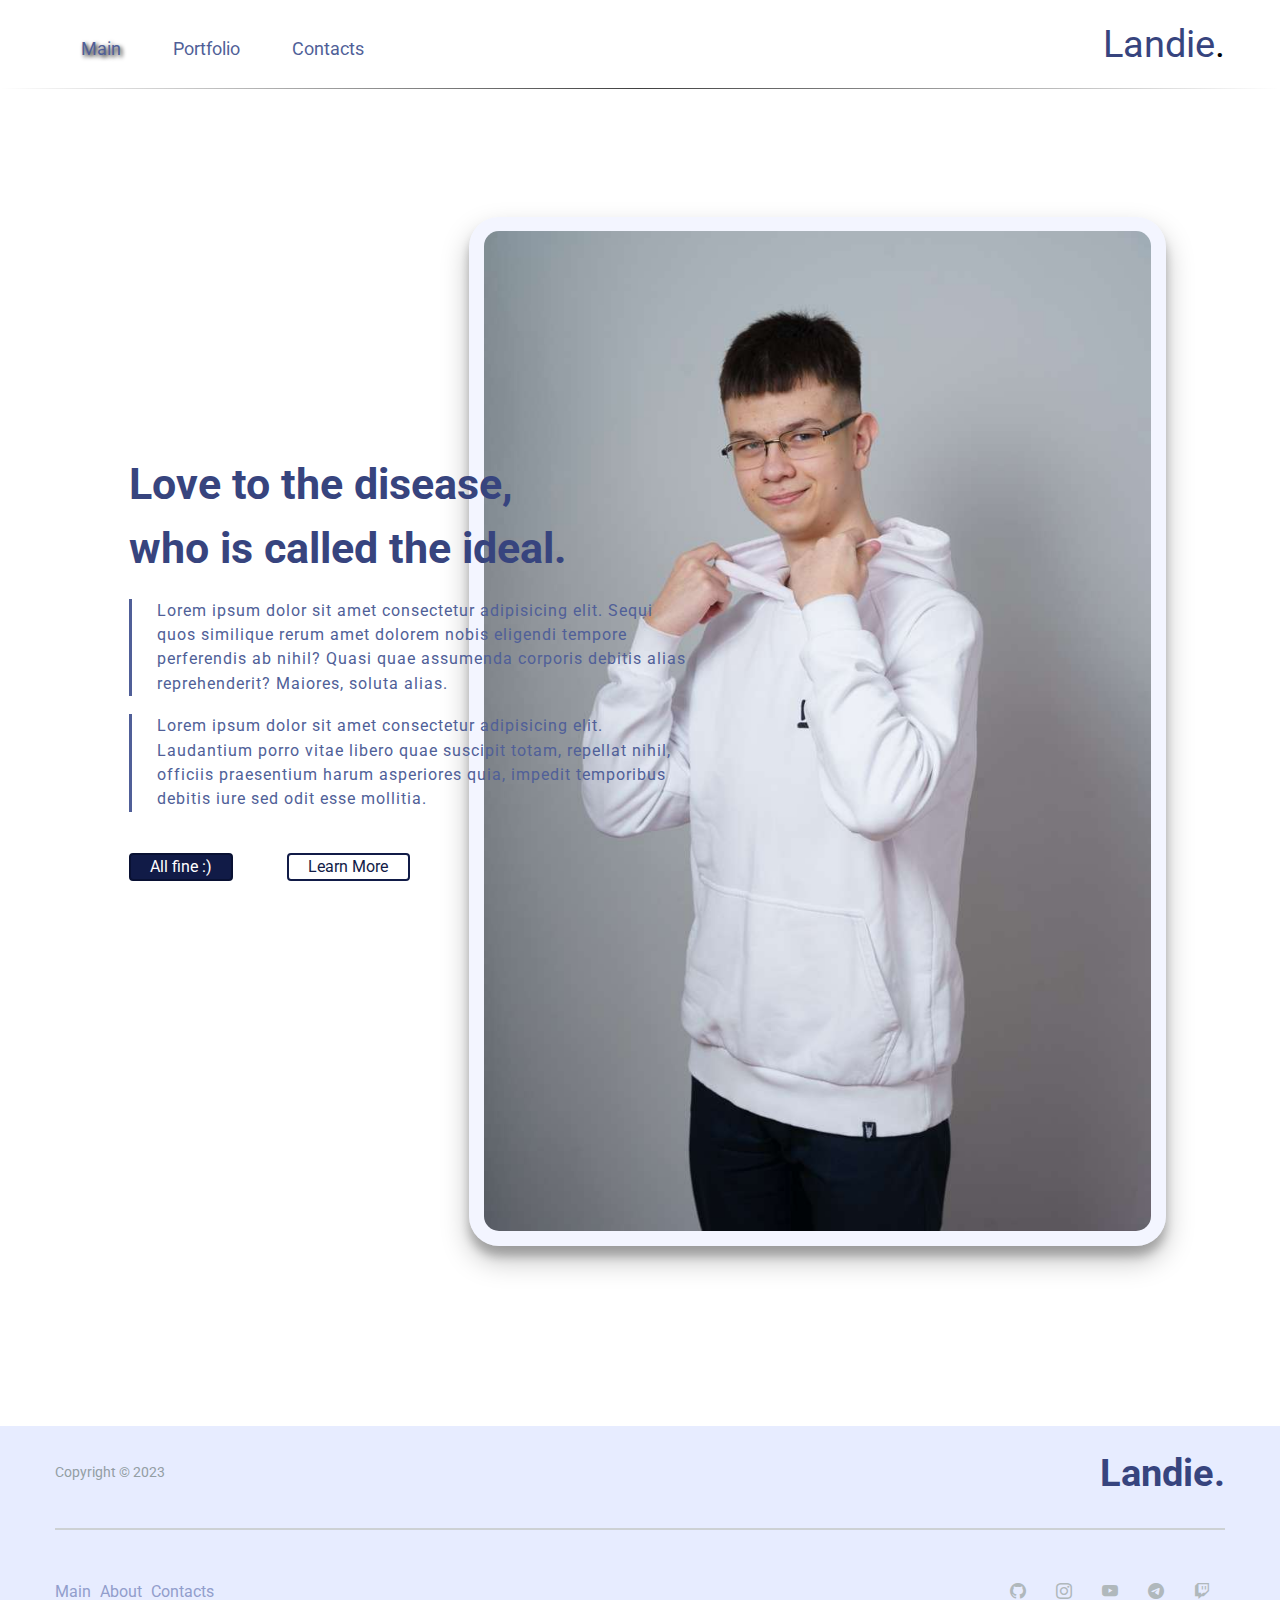
==== index.html @ 2be6ec56 "CHANGES#17" ====
<!DOCTYPE html>
<html lang="en">
<head>
    <meta charset="UTF-8">
    <meta http-equiv="X-UA-Compatible" content="IE=edge">
    <meta name="viewport" content="width=device-width, initial-scale=1.0">
    <title>Page#1</title>
    <!-- Google fonts start -->
    <link rel="preconnect" href="https://fonts.googleapis.com">
    <link rel="preconnect" href="https://fonts.gstatic.com" crossorigin>
    <link href="https://fonts.googleapis.com/css2?family=Roboto:wght@500&display=swap" rel="stylesheet">

    <link rel="preconnect" href="https://fonts.googleapis.com">
    <link rel="preconnect" href="https://fonts.gstatic.com" crossorigin>
    <link href="https://fonts.googleapis.com/css2?family=Oswald:wght@200;400&display=swap" rel="stylesheet">
    <!-- Google fonts end -->
    <link rel="stylesheet" href="styles.css">
    <!-- fav-icon start-->
    <link rel="icon" type="image/x-icon" href="icons/letter-l.png">
    <!-- fav-icon end-->
    <!-- bootstrap-icons start -->
    <link rel="stylesheet" href="https://cdn.jsdelivr.net/npm/bootstrap-icons@1.10.3/font/bootstrap-icons.css">
    <!-- bootstrap-icons end -->
</head>
<body>
    <header class="header">
        <div class="container">
            <nav class="navigation">
                <ul class="header-list">
                    <li class="list-elem"><a href="#">Main</a></li>
                    <li><a href="portfolioPage.html">Portfolio</a></li>
                    <li><a href="contactsPage.html">Contacts</a></li>
                </ul>
                <div>
                    <a class="logo" href="index.html">Landie</a><span>.</span>
                </div>
            </nav>
        </div>
    </header>
    <hr class="top-line">
    <main class="main">
        <div class="container">
            <div class="section">
                <h1>Love to the disease,</br> who is called the ideal.</h1>
                <p>Lorem ipsum dolor sit amet consectetur adipisicing elit. Sequi quos similique rerum amet dolorem nobis eligendi tempore perferendis ab nihil? Quasi quae assumenda corporis debitis alias reprehenderit? Maiores, soluta alias.</p>
                <p>Lorem ipsum dolor sit amet consectetur adipisicing elit. Laudantium porro vitae libero quae suscipit totam, repellat nihil, officiis praesentium harum asperiores quia, impedit temporibus debitis iure sed odit esse mollitia.</p>
                <div class="space">
                    <button class="main-button b1" id="bLearnMore">All fine :)</button>
                    <button class="main-button b2">Learn More</button>
                </div>
            </div>
        </div>
        <div class="container photo">
            <img src="imges/img1.jpeg" alt="landie photo">
        </div>
    </main>
    <footer class="footer">
        <div class="container foot-con">
            <div class="pre-footer">
                <p class="company-text">Copyright © 2023</p>
                <h1 class="footer-logo">Landie<span style="color: #37447E;">.</span></h1>
            </div>
            <hr>
            <div class="double-list">
                <div>
                    <ul class="footer-list-info">
                        <li><a href="index.html">Main</a></li>
                        <li><a href="#">About</a></li>
                        <li><a href="contactsPage.html">Contacts</a></li>
                    </ul>
                </div>
                <div>
                    <ul class="footer-list-socwebs">
                        <li><a href="https://github.com/hennessyasd"><i class="bi bi-github"></i></a></li>
                        <li><a href="https://instagram.com/hennessy895666?igshid=ZDdkNTZiNTM="><i class="bi bi-instagram"></i></a></li>
                        <li><a href="https://www.youtube.com/channel/UC4NdK5tBzwWBTnYLjVRIzmg"><i class="bi bi-youtube"></i></a></li>
                        <li><a href="https://t.me/Hennessyasd"><i class="bi bi-telegram"></i></a></li>
                        <li><a href="https://www.twitch.tv/hns_12"><i class="bi bi-twitch"></i></a></li>
                    </ul>
                </div>
            </div>
            
        </div>
    </footer>
    <script src="script.js"></script>
</body>
</html>
---- styles.css ----
/*reset styles*/
*{
    margin: 0;
    padding: 0;
    list-style-type: none;
}

*,
*::before,
*::after{
    box-sizing: border-box;
}
html:focus-within{
    scroll-behavior: smooth;
}
body{
    max-height: 100vh;
    text-rendering: optimizeSpeed;
    line-height: 1.5;
    font-family: 'Roboto', sans-serif;
}
img, 
picture,
hr{
    max-width: 100%;
    display: block;
}
input,
button,
textarea,
select{
    font: inherit;
}
/*reset styles*/

/*Helper start*/
 .container{
    --container-width: 1200px;

    max-width: var(--container-width);
    padding: 0 15px;
    margin: 0 auto;
 }
/*Helper end*/

/*Veriables start*/
:root {
    --main-color: #37447E;
    --secondary-color: #505F98;
    --header-box-color: #091133;
    --button-color: #111B47;
    --button-text-color: #091133;
    --button-border-color: #091133;
    --numbers-color: #222F65;
    --footer-gray-text: #939EA4;
    --footer-background-color: #E7ECFF;
    --footer-text-color: #929ECC;
    --footer-hr-color: #CDD1D4;
    --text-size: 14px;
    --icons-color: #B0B8BC;
    --background-color: #E7ECFF;
  }
/*Veriables end*/

/*styles start*/
/*navigation start*/
.header .container .navigation .header-list{
    list-style-type: none;
    display: flex;
    justify-content: space-between;
    margin-top: 1vh;
}

.header .container .navigation .header-list li{
    list-style-type: none;
    padding: 0 1rem;
    font-size: 2vh;
    margin: 1rem 1rem;
    padding: 10px;
}
.header .container .navigation .header-list .list-elem{
    text-shadow: 2px 2px 4px black;
}

.header .container .navigation a{
    text-decoration: none;
    color: var(--secondary-color);
    transition: all 0.4s ease-in-out;
}
.header .container .navigation .logo{
    text-decoration: none;
    color: var(--main-color);
}
.header .container .navigation .logo:hover{
    text-decoration: none;
    color: var(--button-text-color);
}

.header .container .navigation a:hover{
    color: var(--header-box-color);
    transition: 1s;
}

.header .container .navigation{
    display: flex;
    justify-content: space-between;
    align-items: center;
}

.header .container .navigation .logo, span{
    font-size: 3vw;
}
/*navigation end*/

/*main start*/
.main{
    /* width: 1440px;
    height: 1628px; */
    display: flex;  
    justify-content: space-between;
    align-items: center;
    margin-top: 10vw;
    padding-bottom: 20vh;
}
.main .container:nth-child(2){
    padding-top: 1.6vh;
    padding-bottom: 1.6vh;
    display: flex;
    justify-content: left;
    align-items: center;
    background-color: rgba(231, 236, 255, 0.5);
    box-shadow: 0 14px 28px rgba(0,0,0,0.25), 0 10px 10px rgba(0,0,0,0.22);
    border-radius: 30px;
    -webkit-border-radius: 30px;
    -moz-border-radius: 30px;
    -ms-border-radius: 30px;
    -o-border-radius: 30px;
}

.main .container:nth-child(1){
    width: 10vw;
    position: relative;
    bottom: 3.5vw;
}

.main .photo{
    max-width: 1200px;
    max-height: 1100px;
}

.main .photo>img{
    max-width: 1200px;
    max-height: 1000px;
    width: 100%;
    height: auto;
    border-radius: 15px;
    -webkit-border-radius: 15px;
    -moz-border-radius: 15px;
    -ms-border-radius: 15px;
    -o-border-radius: 15px;
}

.main .container .section{
    display: flex;
    justify-content: center;
    flex-direction: column;
    width: calc(18rem + 30vmin);
    z-index: 1;
}
.main .container .section p{
    font-size: calc(.65rem + .65vmin);
    margin-top: 2vh;
    letter-spacing: 1px;
    color: var(--secondary-color);
    border-left-style: solid;
    padding-left: calc(1rem + 1vmin);
}
.main .container .section h1{
    color: var(--main-color);
    font-size: calc(1rem + 3vmin);
}

/*button-main start*/
.main .container .section .main-button{
    width: 7vw;
    border: 2px solid;
    cursor: pointer;
    border-radius: 4px;
    -webkit-border-radius: 4px;
    -moz-border-radius: 4px;
    -ms-border-radius: 4px;
    -o-border-radius: 4px;
    margin: 3.2vw 3vh;
    display: flex;
    align-items: center;
    justify-content: space-around;
}
.main .container .section .b1{
    width: auto;
    background-color: var(--button-color);
    border-color: var(--button-border-color);
    color: #ffff;
    transition: 0.6s linear;
    margin-left: 0;
    padding: 0 1.5vw 0;
    width: auto;
}
.main .container .section .b1:hover{
    background-color: #fff;
    color: var(--button-color);
    border-color: var(--button-color);
}

.main .container .section .b2{
    width: auto;
    background-color: #ffff;
    border-color: var(--button-color);
    color: var(--button-color);
    opacity: 1;
    transition: 0.6s linear;
    padding: 0 1.5vw 0;
    -webkit-transition: 0.6s linear;
    -moz-transition: 0.6s linear;
    -ms-transition: 0.6s linear;
    -o-transition: 0.6s linear;
}
.main .container .section .b2:hover{
    background-color: var(--header-box-color);
    color: #fff;
}

.main .container .section .space{
    display: flex;
    justify-content: left;
    text-align: center;
}

/*button-main end*/
/*main end*/

/*footer start*/
.footer{
    background-color: var(--footer-background-color);
}
.footer .foot-con{
    background-color: var(--footer-background-color);
}
.footer .container .company-text{
    font-size: var(--text-size);
    color: var(--footer-gray-text);
}
.footer .container .pre-footer{
    display: flex;
    justify-content: space-between;
    align-items: center;
    padding-bottom: 3vh;
    padding-top: 2vh;
}

.footer .container hr{
    margin-bottom: 2vh;
    border: 1px solid var(--footer-hr-color);
}
.footer .container .double-list{
    display: flex;
    align-items: center;
    justify-content: space-between;
    padding-top: 1.3vw;
}
.footer .container .double-list div{
    display: flex;
    align-items: center;
    justify-content: space-between;
}
.footer .container .double-list .footer-list-info {
    display: flex;
    justify-content: space-between;
    align-items: center;
}
.footer .container .double-list .footer-list-info li{
    list-style-type: none;    
    padding-right: 1vh;
}
.footer .container .double-list .footer-list-info a{
    text-decoration: none; 
    color: var(--footer-text-color);
    display: flex;
    justify-content: space-evenly;
    align-items: center;
}
.footer .container .double-list .footer-list-socwebs{
    display: flex;
    justify-content: space-evenly;
    align-items: center;
}
.footer .container .double-list .footer-list-socwebs li{
    list-style-type: none;
    padding: 15px;
}
.footer .container .double-list .footer-list-socwebs a{
    text-decoration: none;
    color: var(--icons-color);
}
.footer .container .pre-footer .footer-logo{
    color: var(--main-color);
    font-size: 3vw;
}
/*footer end*/

/*for-lines-style start*/
    .top-line{
        border: 0;
        height: 1px;
        background-image: -webkit-linear-gradient(left, rgba(0,0,0,0), rgba(0,0,0,0.75), rgba(0,0,0,0));
        background-image:    -moz-linear-gradient(left, rgba(0,0,0,0), rgba(0,0,0,0.75), rgba(0,0,0,0));
        background-image:     -ms-linear-gradient(left, rgba(0,0,0,0), rgba(0,0,0,0.75), rgba(0,0,0,0));
        background-image:      -o-linear-gradient(left, rgba(0,0,0,0), rgba(0,0,0,0.75), rgba(0,0,0,0));
    }
/*for-lines-style end*/

/*media queries start*/
@media (max-width: 1200px) {
    /*navbar start*/
    .header .container .navigation .logo{
        font-size: calc(1rem + 4vmin);
    }
    /*navbar end*/
    /*main start*/
    .main .container .section .b1 {
        display: flex;
        align-items: center;
        text-align: center;
        padding: 1vh 1.5vw 1vh;
        width: auto;
        margin-top: 4vh;
    }
    .main .container .section .b2 {
        text-align: center;
        padding: .4vh 1.5vw .4vh;
        width: auto;
        margin-top: 4vh;
    }
    /*main end*/
  }

@media (max-width: 800px) {
    /*navbar start*/
    .header .container .navigation .logo{
        font-size: calc(1rem + 4vmin);
    }
    /*navbar end*/
    /*main start*/
    .main .container .section .b1 {
        display: flex;
        align-items: center;
        text-align: center;
        padding: 0 5.8vw 0;
        width: auto;
        margin-top: 4vh;
    }
    .main .container .section .b2 {
        display: flex;
        align-items: center;
        text-align: center;
        padding: 0 5.8vw 0;
        width: auto;
        margin-top: 4vh;
    }
    /*main end*/
  }

@media (max-width: 550px){
    /*navbar start*/
    .header .container .navigation .logo{
        font-size: calc(1rem + 4vmin);
    }

    .header .container .navigation{
        display: flex;
        justify-content: space-evenly;
        align-items: center;   
    }

    .header .container .navigation .header-list{
        list-style-type: none;
        display: block;
    }
    
    .header .container .navigation .header-list li {
        font-size: 2vh;
        margin: 0  auto;
    }

    /*navbar end*/

    /*main start*/
    .main .container .section p{
        border-left-style: none;
        padding-left: 0;
        color: #7a86bd;
        font-family: 'Oswald', sans-serif;
        font-size: calc(.9rem + 1vmin);
        font-weight: bold;
        filter: drop-shadow(2px 4px 6px black);
        text-shadow: 1px 0 1px #000, 0 1px 1px #000, -1px 0 1px #000, 0 -1px 1px #000;
    }
    .main .container .section{
        text-align: center;
        position: relative;
        width: calc(1rem + 83vmin);
    }
    .main .container .section .space {
        display: flex;
        justify-content: center;
        text-align: center;
    }
    .main .container .section .b1 {
        display: flex;
        align-items: center;
        text-align: center;
        padding: 0 6.8vw 0;
        display: flex;
        align-items: center;
        justify-content: space-around;
        width: auto;
        margin-top: 4vh;
    }
    .main .container .section .b2 {
        display: flex;
        align-items: center;
        text-align: center;
        padding: 0 6.8vw 0;
        display: flex;
        align-items: center;
        justify-content: space-around;
        width: auto;
        margin-top: 4vh;
    }
    .main .container:nth-child(2) {
     position: relative;
     right: 4vw;   
    }
    /*main end*/ 
    /*footer start*/
    .footer .container .company-text {
        font-size: 1vh;
    }
    .footer .container .double-list .footer-list-socwebs li {
        padding: 5px;
        font-size: calc(.5rem + 1vmin);
    }
    .footer .container .double-list .footer-list-info a {
        font-size: calc(.5rem + 1vmin);
    }
    .footer .container .pre-footer .footer-logo{
        font-size: calc(.7rem + .5vmin);
    }
    /*footer end*/
}
@media (max-width: 190px){
    .header .container .navigation {
        flex-direction: column;
    }
    .footer .container .pre-footer {
        padding-bottom: 0;
        padding: 2vh 1vh 1vh;
        flex-direction: column;
    }
    .footer .container .double-list {
        flex-direction: column;
    }
}
/*media queries end*/
/*styles end*/
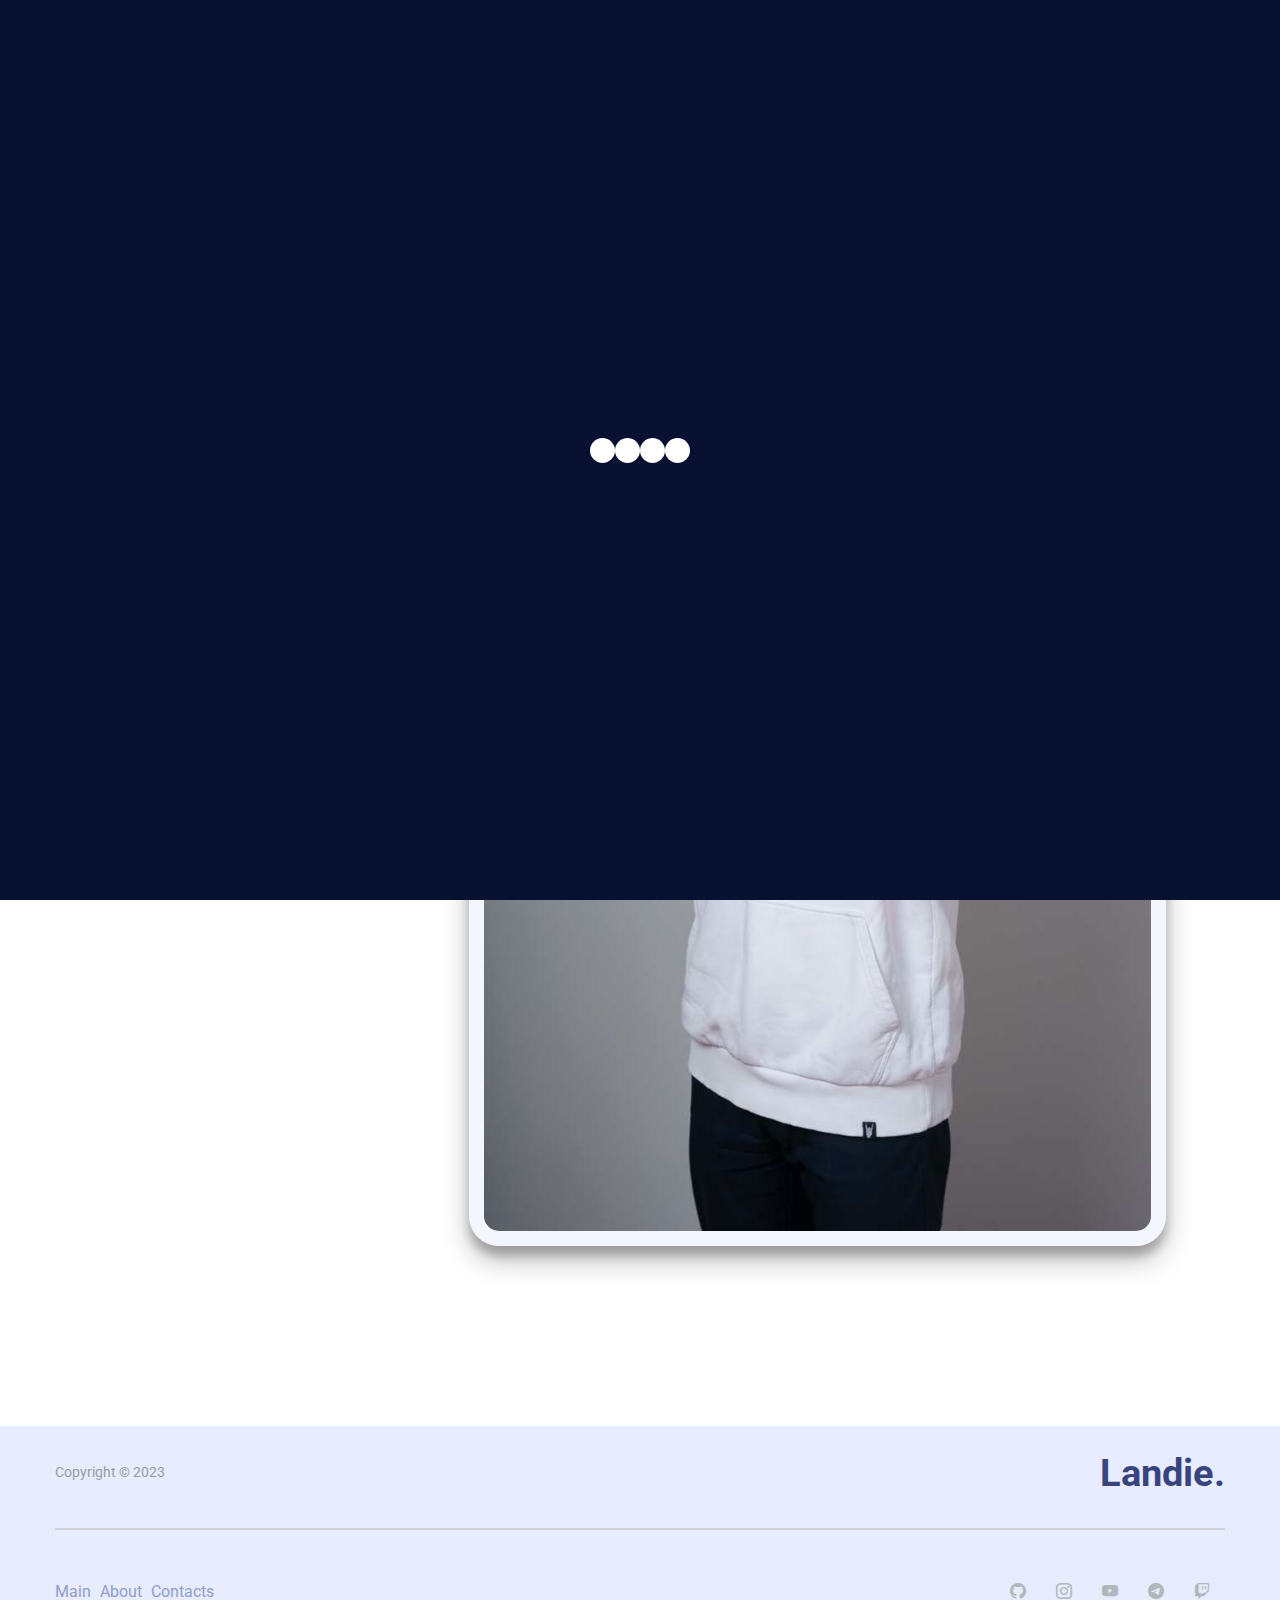
==== commit 9a282ae0: "Progress#3" ====
--- a/index.html
+++ b/index.html
@@ -4,7 +4,7 @@
     <meta charset="UTF-8">
     <meta http-equiv="X-UA-Compatible" content="IE=edge">
     <meta name="viewport" content="width=device-width, initial-scale=1.0">
-    <title>Page#1</title>
+    <title>Landie | Main</title>
     <!-- Google fonts start -->
     <link rel="preconnect" href="https://fonts.googleapis.com">
     <link rel="preconnect" href="https://fonts.gstatic.com" crossorigin>
@@ -15,6 +15,7 @@
     <link href="https://fonts.googleapis.com/css2?family=Oswald:wght@200;400&display=swap" rel="stylesheet">
     <!-- Google fonts end -->
     <link rel="stylesheet" href="styles.css">
+    <link rel="stylesheet" href="preloader.css">
     <!-- fav-icon start-->
     <link rel="icon" type="image/x-icon" href="icons/letter-l.png">
     <!-- fav-icon end-->
@@ -23,6 +24,16 @@
     <!-- bootstrap-icons end -->
 </head>
 <body>
+    <!-- preloader start -->
+    <div id="preloader" class="prealoder__wrapper">
+        <div class="newtons-cradle">
+            <div class="newtons-cradle__dot"></div>
+            <div class="newtons-cradle__dot"></div>
+            <div class="newtons-cradle__dot"></div>
+            <div class="newtons-cradle__dot"></div>
+        </div>
+    </div>
+    <!-- preloader end -->
     <header class="header">
         <div class="container">
             <nav class="navigation">
@@ -45,13 +56,13 @@
                 <p>Lorem ipsum dolor sit amet consectetur adipisicing elit. Sequi quos similique rerum amet dolorem nobis eligendi tempore perferendis ab nihil? Quasi quae assumenda corporis debitis alias reprehenderit? Maiores, soluta alias.</p>
                 <p>Lorem ipsum dolor sit amet consectetur adipisicing elit. Laudantium porro vitae libero quae suscipit totam, repellat nihil, officiis praesentium harum asperiores quia, impedit temporibus debitis iure sed odit esse mollitia.</p>
                 <div class="space">
-                    <button class="main-button b1" id="bLearnMore">All fine :)</button>
-                    <button class="main-button b2">Learn More</button>
+                    <button class="main-button b1">All fine :)</button>
+                    <button class="main-button b2" onclick="window.location.href='portfolioPage.html'">Learn More</button>
                 </div>
             </div>
         </div>
         <div class="container photo">
-            <img src="imges/img1.jpeg" alt="landie photo">
+            <img src="imges/img1.jpeg" width="800" height="1200" alt="landie photo">
         </div>
     </main>
     <footer class="footer">
@@ -79,9 +90,9 @@
                     </ul>
                 </div>
             </div>
-            
         </div>
     </footer>
+    <script src="preloader.js"></script>
     <script src="script.js"></script>
 </body>
 </html>--- a/styles.css
+++ b/styles.css
@@ -22,8 +22,9 @@
 img, 
 picture,
 hr{
+    display: block;
     max-width: 100%;
-    display: block;
+    height: auto;
 }
 input,
 button,
@@ -36,11 +37,10 @@
 /*Helper start*/
  .container{
     --container-width: 1200px;
-
     max-width: var(--container-width);
     padding: 0 15px;
     margin: 0 auto;
- }
+}
 /*Helper end*/
 
 /*Veriables start*/
@@ -90,6 +90,9 @@
 .header .container .navigation .logo{
     text-decoration: none;
     color: var(--main-color);
+    position: relative;
+
+    animation-name: nav-logo;
 }
 .header .container .navigation .logo:hover{
     text-decoration: none;
@@ -105,6 +108,10 @@
     display: flex;
     justify-content: space-between;
     align-items: center;
+
+    animation-name: nav;
+    animation-delay: .1s;
+    animation-duration: 5s;
 }
 
 .header .container .navigation .logo, span{
@@ -471,4 +478,34 @@
     }
 }
 /*media queries end*/
-/*styles end*/+/*styles end*/
+/*keyframes start*/
+/*nav animation start*/
+@keyframes nav{
+    from{
+        opacity: 0;
+    }
+    to{
+        opacity: 1;
+    }
+};
+@keyframes nav-logo{
+        from {
+            transform: translateY(-150%);
+            -webkit-transform: translateY(-150%);
+            -moz-transform: translateY(-150%);
+            -ms-transform: translateY(-150%);
+            -o-transform: translateY(-150%);
+        }
+        to {
+            transform: translateY(0);
+        }
+};
+/*
+  opacity: 1;
+  transition: all 1.5s;
+  transform: translateY(0%);
+*/
+
+/*nav animation end*/
+/*keyframes end*/--- a/preloader.css
+++ b/preloader.css
@@ -0,0 +1,97 @@
+.newtons-cradle {
+    --uib-size: 100px;
+    --uib-speed: 1.2s;
+    --uib-color: #ffff;
+    position: relative;
+    display: flex;
+    align-items: center;
+    justify-content: center;
+    width: var(--uib-size);
+    height: var(--uib-size);
+   }
+   
+   .newtons-cradle__dot {
+    position: relative;
+    display: flex;
+    align-items: center;
+    height: 100%;
+    width: 25%;
+    transform-origin: center top;
+   }
+   
+   .newtons-cradle__dot::after {
+    content: '';
+    display: block;
+    width: 100%;
+    height: 25%;
+    border-radius: 50%;
+    background-color: var(--uib-color);
+   }
+   
+   .newtons-cradle__dot:first-child {
+    animation: swing var(--uib-speed) linear infinite;
+   }
+   
+   .newtons-cradle__dot:last-child {
+    animation: swing2 var(--uib-speed) linear infinite;
+   }
+   
+   @keyframes swing {
+    0% {
+     transform: rotate(0deg);
+     animation-timing-function: ease-out;
+    }
+   
+    25% {
+     transform: rotate(70deg);
+     animation-timing-function: ease-in;
+    }
+   
+    50% {
+     transform: rotate(0deg);
+     animation-timing-function: linear;
+    }
+   }
+   
+   @keyframes swing2 {
+    0% {
+     transform: rotate(0deg);
+     animation-timing-function: linear;
+    }
+   
+    50% {
+     transform: rotate(0deg);
+     animation-timing-function: ease-out;
+    }
+   
+    75% {
+     transform: rotate(-70deg);
+     animation-timing-function: ease-in;
+    }
+   }
+   
+
+   /*  */
+   
+.prealoder__wrapper {
+    display: flex;
+    position: fixed;
+    inset: 0;
+    background-color: #091133;
+    height: 100%;
+    transition: height 0.3s ease-in-out;
+    -webkit-transition: height 0.3s ease-in-out;
+    -moz-transition: height 0.3s ease-in-out;
+    -ms-transition: height 0.3s ease-in-out;
+    -o-transition: height 0.3s ease-in-out;
+    overflow: hidden;
+    z-index: 2;
+}
+
+.prealoder__wrapper .newtons-cradle {
+    margin: auto;
+}
+
+.prealoder__wrapper.loaded {
+    height: 0;
+}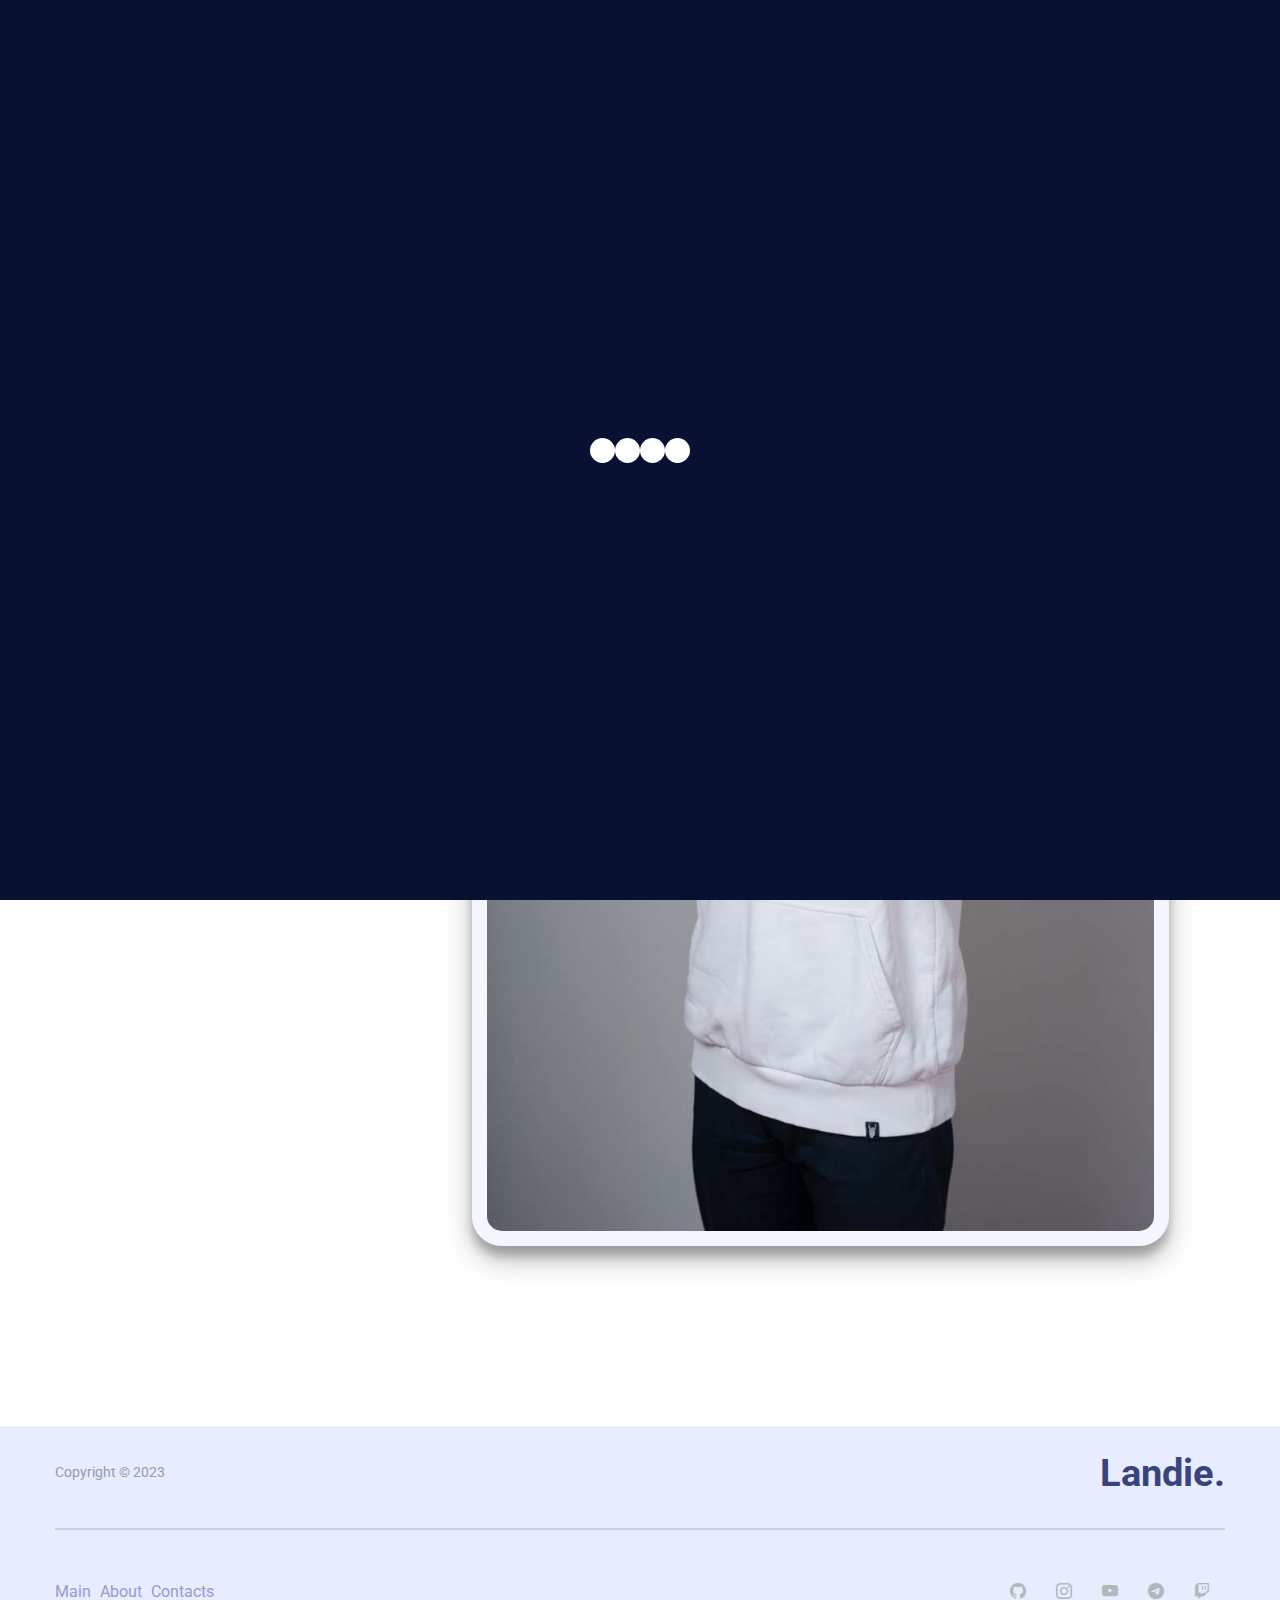
==== commit 14a0a992: "Progress#6" ====
--- a/index.html
+++ b/index.html
@@ -93,6 +93,5 @@
         </div>
     </footer>
     <script src="preloader.js"></script>
-    <script src="script.js"></script>
 </body>
 </html>--- a/styles.css
+++ b/styles.css
@@ -9,6 +9,9 @@
 *::before,
 *::after{
     box-sizing: border-box;
+}
+html{
+    scroll-behavior: smooth;
 }
 html:focus-within{
     scroll-behavior: smooth;
@@ -91,8 +94,6 @@
     text-decoration: none;
     color: var(--main-color);
     position: relative;
-
-    animation-name: nav-logo;
 }
 .header .container .navigation .logo:hover{
     text-decoration: none;
@@ -111,7 +112,7 @@
 
     animation-name: nav;
     animation-delay: .1s;
-    animation-duration: 5s;
+    animation-duration: 1s;
 }
 
 .header .container .navigation .logo, span{
@@ -132,6 +133,7 @@
 .main .container:nth-child(2){
     padding-top: 1.6vh;
     padding-bottom: 1.6vh;
+    margin-left: 9.5vw;
     display: flex;
     justify-content: left;
     align-items: center;
@@ -153,6 +155,9 @@
 .main .photo{
     max-width: 1200px;
     max-height: 1100px;
+    animation-name: slide-in-right;
+    animation-duration: 1s;
+    animation-delay: 1.1s;
 }
 
 .main .photo>img{
@@ -173,6 +178,9 @@
     flex-direction: column;
     width: calc(18rem + 30vmin);
     z-index: 1;
+    animation-name: slide-in-top;
+    animation-delay: 1s;
+    animation-duration: 1.1s;
 }
 .main .container .section p{
     font-size: calc(.65rem + .65vmin);
@@ -401,51 +409,63 @@
     /*navbar end*/
 
     /*main start*/
+    .main{
+        flex-direction: column;
+        padding-bottom: 10vh;
+    }
     .main .container .section p{
         border-left-style: none;
         padding-left: 0;
-        color: #7a86bd;
-        font-family: 'Oswald', sans-serif;
+        color: black;
         font-size: calc(.9rem + 1vmin);
-        font-weight: bold;
         filter: drop-shadow(2px 4px 6px black);
-        text-shadow: 1px 0 1px #000, 0 1px 1px #000, -1px 0 1px #000, 0 -1px 1px #000;
-    }
+        white-space: break-spaces;
+        text-align: justify;
+}
     .main .container .section{
-        text-align: center;
         position: relative;
         width: calc(1rem + 83vmin);
+        top: 15vw;
+        background-color: aliceblue;
+        border-radius: 10px;
+        padding: 1vh;
     }
     .main .container .section .space {
         display: flex;
         justify-content: center;
         text-align: center;
+        align-items: center;
+        flex-direction: column;
     }
     .main .container .section .b1 {
         display: flex;
         align-items: center;
         text-align: center;
-        padding: 0 6.8vw 0;
+        padding: 2vw 3vw 2vw;
         display: flex;
         align-items: center;
         justify-content: space-around;
-        width: auto;
+        width: 100%;
         margin-top: 4vh;
+        margin-left: 3vh;
     }
     .main .container .section .b2 {
         display: flex;
         align-items: center;
         text-align: center;
-        padding: 0 6.8vw 0;
+        padding: 2vw 0.6vh 2vw;
         display: flex;
         align-items: center;
         justify-content: space-around;
-        width: auto;
+        width: 100%;
         margin-top: 4vh;
     }
+    .main .container:nth-child(1) {
+        width: calc(1vw + 93vw);
+        order: 1;
+    }
     .main .container:nth-child(2) {
-     position: relative;
-     right: 4vw;   
+        width: 85%;
     }
     /*main end*/ 
     /*footer start*/
@@ -465,9 +485,17 @@
     /*footer end*/
 }
 @media (max-width: 190px){
+    /*nav start*/
     .header .container .navigation {
         flex-direction: column;
     }
+    /*nav end*/
+    /*main start*/
+    .main .container .section .b1 {
+        margin-left: 3vh;
+    }
+    /*main end*/
+    /*footer start*/
     .footer .container .pre-footer {
         padding-bottom: 0;
         padding: 2vh 1vh 1vh;
@@ -476,6 +504,7 @@
     .footer .container .double-list {
         flex-direction: column;
     }
+    /*footer end*/
 }
 /*media queries end*/
 /*styles end*/
@@ -489,23 +518,99 @@
         opacity: 1;
     }
 };
-@keyframes nav-logo{
-        from {
-            transform: translateY(-150%);
-            -webkit-transform: translateY(-150%);
-            -moz-transform: translateY(-150%);
-            -ms-transform: translateY(-150%);
-            -o-transform: translateY(-150%);
-        }
-        to {
-            transform: translateY(0);
-        }
-};
-/*
-  opacity: 1;
-  transition: all 1.5s;
-  transform: translateY(0%);
-*/
-
+@-webkit-keyframes slide-in-right {
+    0% {
+        transform: translateX(270px);
+        -webkit-transform: translateX(270px);
+        opacity: 0;
+        -moz-transform: translateX(270px);
+        -ms-transform: translateX(270px);
+        -o-transform: translateX(270px);
+}
+    100% {
+        position: relative;
+        -webkit-transform: translateX(0);
+        transform: translateX(0);
+        opacity: 1;
+        -moz-transform: translateX(0);
+        -ms-transform: translateX(0);
+        -o-transform: translateX(0);
+    }
+}
+@keyframes slide-in-right {
+    0% {
+        -webkit-transform: translateX(270px);
+        transform: translateX(270px);
+        opacity: 0;
+        -moz-transform: translateX(270px);
+        -ms-transform: translateX(270px);
+        -o-transform: translateX(270px);
+    }
+    100% {
+        -webkit-transform: translateX(0);
+        transform: translateX(0);
+        opacity: 1;
+        -moz-transform: translateX(0);
+        -ms-transform: translateX(0);
+        -o-transform: translateX(0);
+    }
+}
+@-webkit-keyframes slide-in-top {
+    0% {
+              -webkit-transform: translateY(-1000px);
+              transform: translateY(-1000px);
+              opacity: 0;
+              -moz-transform: translateY(-1000px);
+              -ms-transform: translateY(-1000px);
+              -o-transform: translateY(-1000px);
+}
+    100% {
+      -webkit-transform: translateY(0);
+              transform: translateY(0);
+      opacity: 1;
+    }
+}
+@keyframes slide-in-top {
+    0% {
+      -webkit-transform: translateY(-1000px);
+              transform: translateY(-1000px);
+      opacity: 0;
+    }
+    100% {
+      -webkit-transform: translateY(0);
+              transform: translateY(0);
+      opacity: 1;
+    }
+}
+@-webkit-keyframes slide-in-left {
+    0% {
+              -webkit-transform: translateX(-270px);
+              transform: translateX(-270px);
+              opacity: 0;
+              -moz-transform: translateX(-270px);
+              -ms-transform: translateX(-270px);
+              -o-transform: translateX(-270px);
+}
+    100% {
+      -webkit-transform: translateX(0);
+              transform: translateX(0);
+      opacity: 1;
+    }
+  }
+  @keyframes slide-in-left {
+    0% {
+              -webkit-transform: translateX(-270px);
+              transform: translateX(-270px);
+              opacity: 0;
+              -moz-transform: translateX(-270px);
+              -ms-transform: translateX(-270px);
+              -o-transform: translateX(-270px);
+}
+    100% {
+      -webkit-transform: translateX(0);
+              transform: translateX(0);
+      opacity: 1;
+    }
+  }
 /*nav animation end*/
 /*keyframes end*/